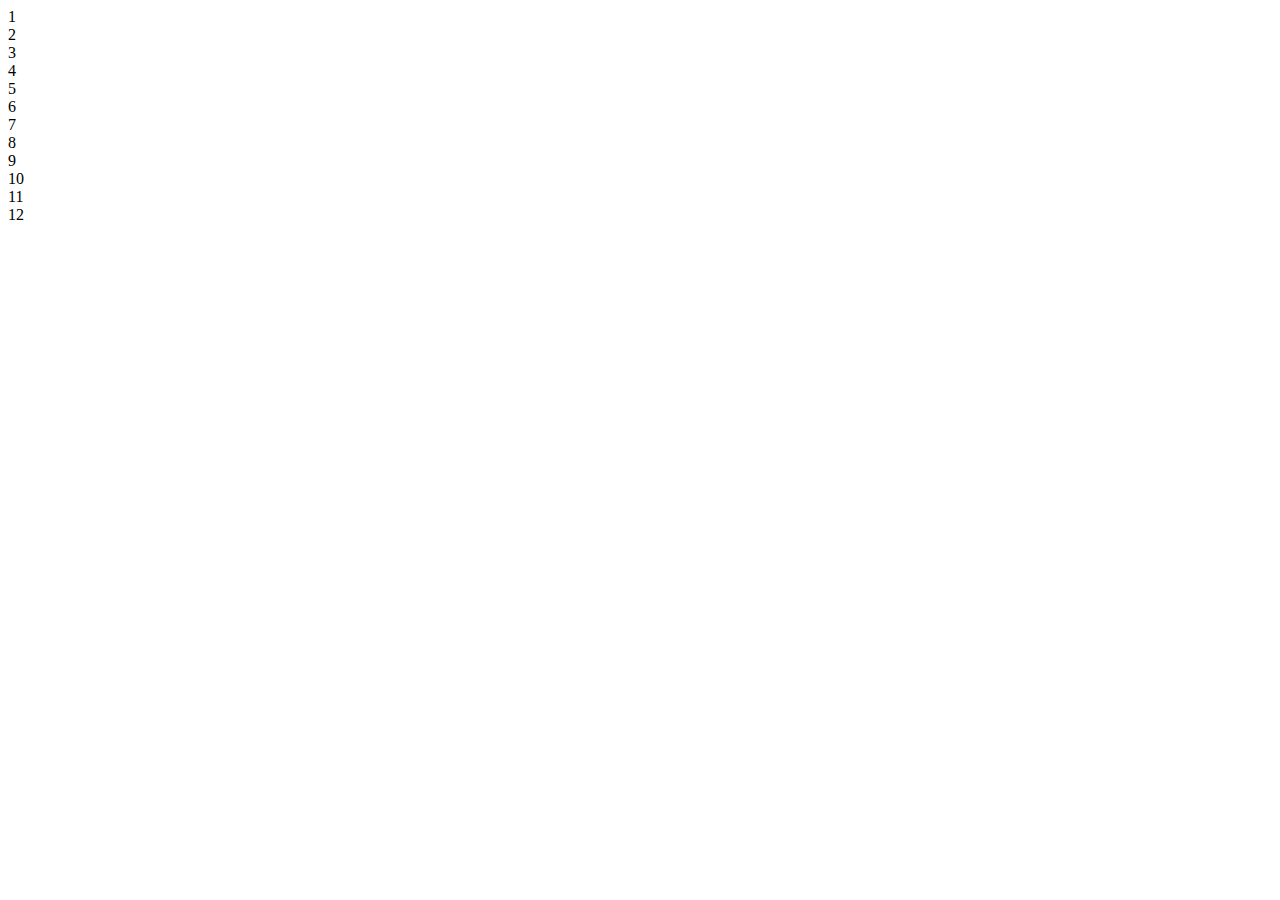
==== Clock/index.html @ 5eb57dbe "initial clock" ====
<!DOCTYPE html>
<html>
    <head>
        <title>
            JS clock
        </title>
    </head>
<body>
    <div class="clock">
        <div class="hand hour"></div>
        <div class="hand minute"></div>
        <div class="hand second"></div>
        <div class="number number1">1</div>
        <div class="number number2">2</div>
        <div class="number number3">3</div>
        <div class="number number4">4</div>
        <div class="number number5">5</div>
        <div class="number number6">6</div>
        <div class="number number7">7</div>
        <div class="number number8">8</div>
        <div class="number number9">9</div>
        <div class="number number10">10</div>
        <div class="number number11">11</div>
        <div class="number number12">12</div>   
    </div>

</body>
</html>
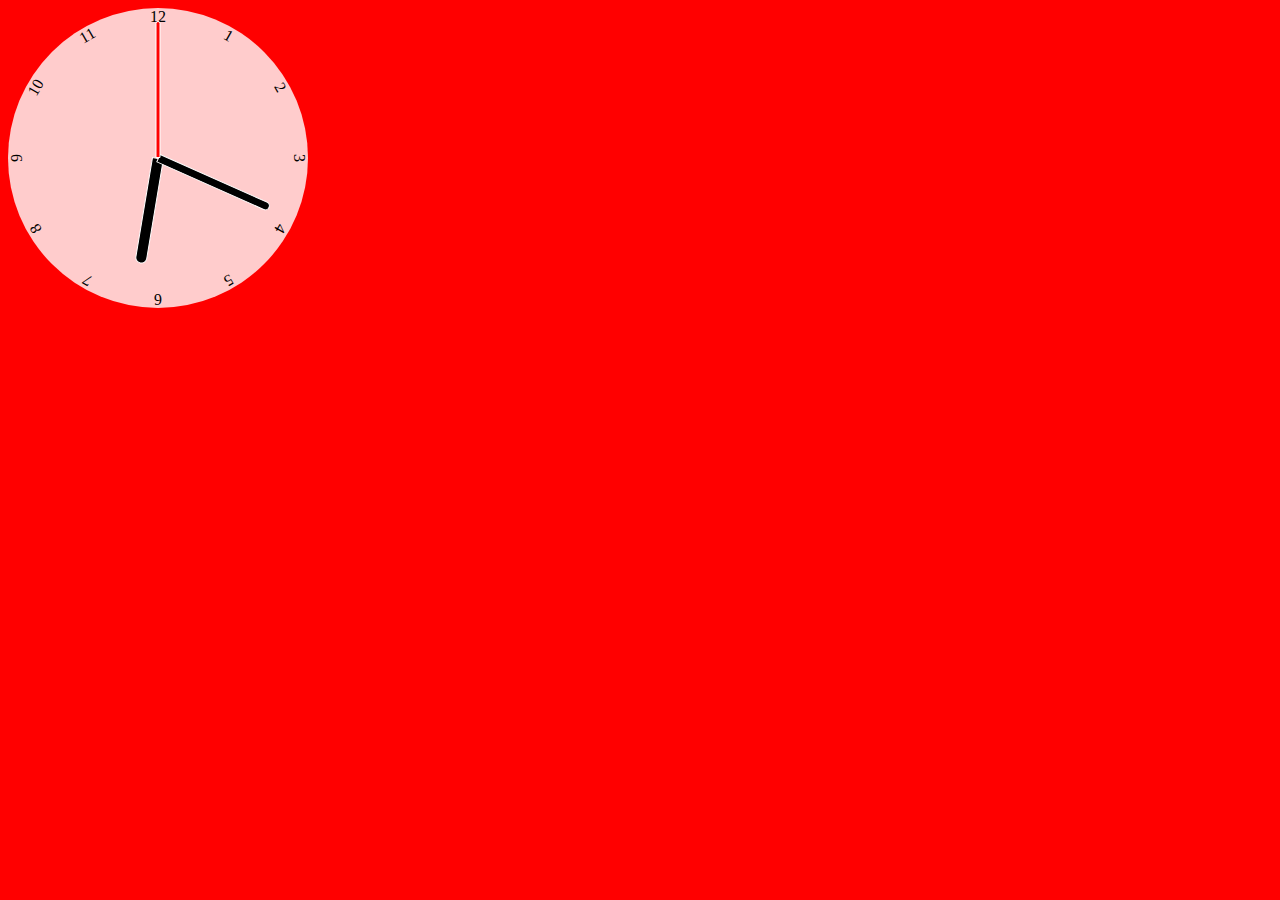
==== commit f1427331: "final" ====
--- a/Clock/index.html
+++ b/Clock/index.html
@@ -1,15 +1,17 @@
 <!DOCTYPE html>
 <html>
     <head>
+            <link rel="stylesheet" href="style.css">
         <title>
             JS clock
         </title>
+        <script defer src="script.js"></script>
     </head>
 <body>
     <div class="clock">
-        <div class="hand hour"></div>
-        <div class="hand minute"></div>
-        <div class="hand second"></div>
+        <div class="hand hour" data-hour-hand></div>
+        <div class="hand minute"data-minute-hand></div>
+        <div class="hand second"data-second-hand></div>
         <div class="number number1">1</div>
         <div class="number number2">2</div>
         <div class="number number3">3</div>
@@ -21,7 +23,8 @@
         <div class="number number9">9</div>
         <div class="number number10">10</div>
         <div class="number number11">11</div>
-        <div class="number number12">12</div>   
+        <div class="number number12">12</div>
+   
     </div>
 
 </body>
--- a/Clock/style.css
+++ b/Clock/style.css
@@ -0,0 +1,68 @@
+ 
+
+body{
+    background: red;
+
+}
+.clock{
+    width:300px;
+    height:300px;
+    background-color: rgb(255,255,255,0.8);
+    border:black;
+    border-radius: 50%;
+    position: relative;
+}
+
+.clock .number{
+    --rotation:0;
+    position: absolute;
+    width: 100%;
+    height: 100%;
+    text-align:center;
+    transform: rotate(var(--rotation));
+}
+.clock .number1{--rotation:30deg;}  
+.clock .number2{--rotation:60deg;}
+.clock .number3{--rotation:90deg;}
+.clock .number4{--rotation:120deg;}
+.clock .number5{--rotation:150deg;}
+.clock .number6{--rotation:180deg;}
+.clock .number7{--rotation:210deg;}
+.clock .number8{--rotation:240deg;}
+.clock .number9{--rotation:270deg;}
+.clock .number10{--rotation:300deg;}
+.clock .number11{--rotation:330deg;}
+
+.clock .hand{
+    --rotation:0;
+    position: absolute;
+    bottom:50%;
+    left:50%;
+    width: 10px;
+    height: 44%;
+    
+    border: 1px solid white;
+    border-top-left-radius: 10px;
+    border-top-right-radius: 10px;
+    transform-origin: bottom;
+    z-index: 10;
+    transform:translateX(-50%)rotate(calc(var(--rotation)*1deg));
+}
+
+.clock .hand.second{
+    width:3px;
+    height:45%;
+    background-color:red;
+}
+
+.clock .hand.minute{
+    width:7px;
+    height:40%;
+    background-color:black;
+}
+
+.clock .hand.hour{
+    width:10px;
+    height:35%;
+    background-color:black;
+}
